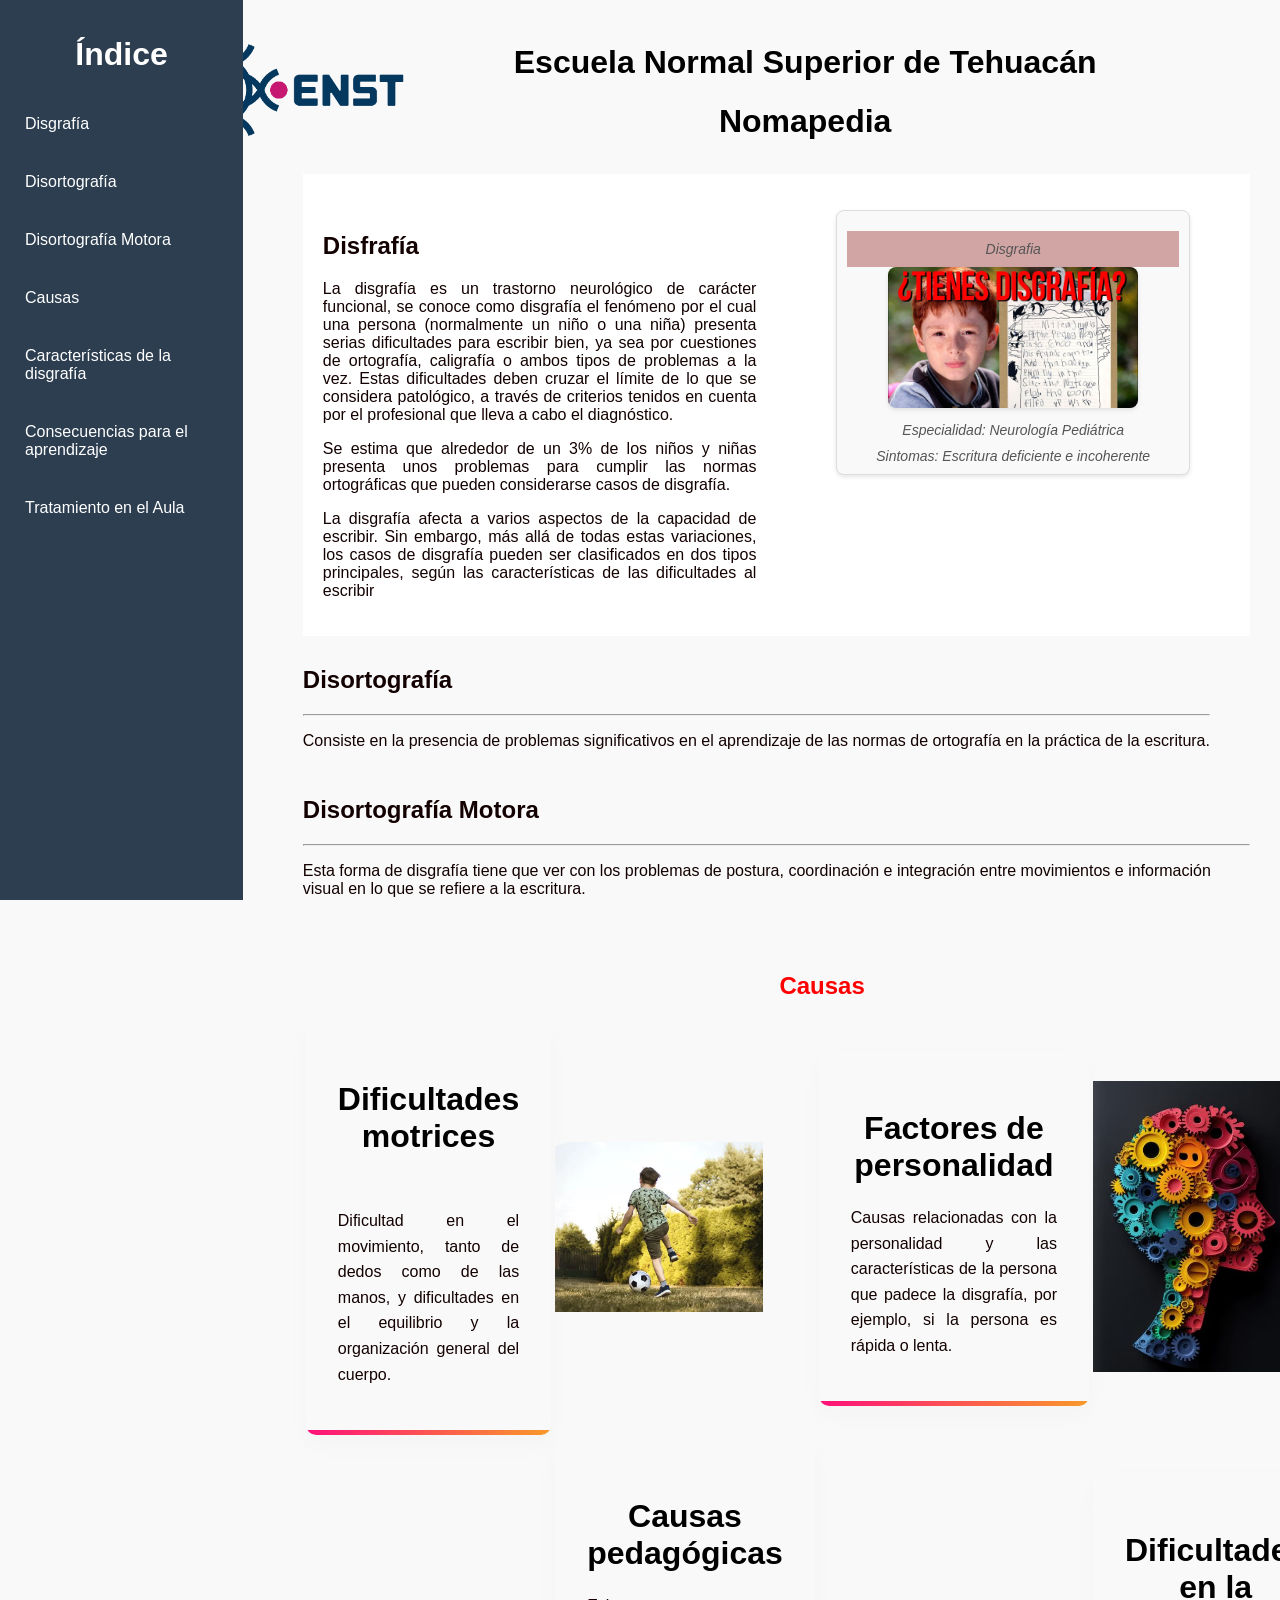
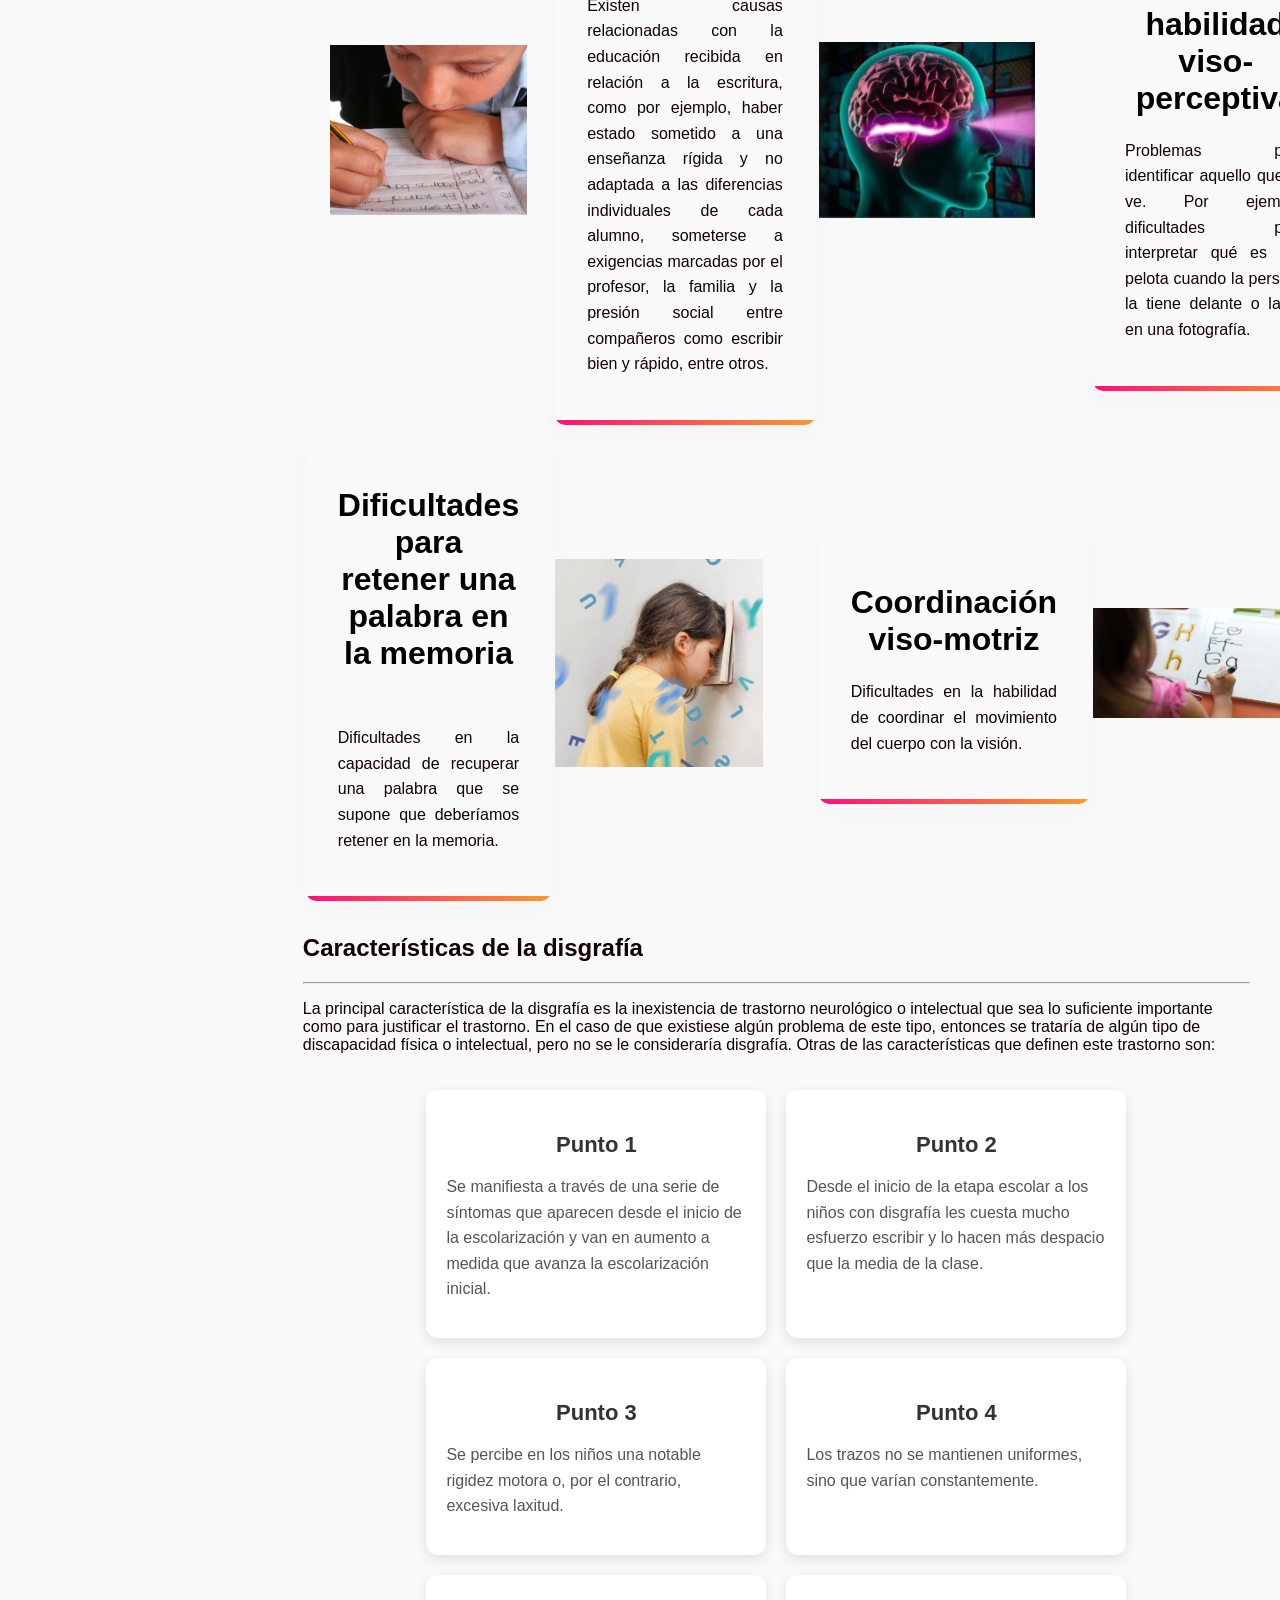
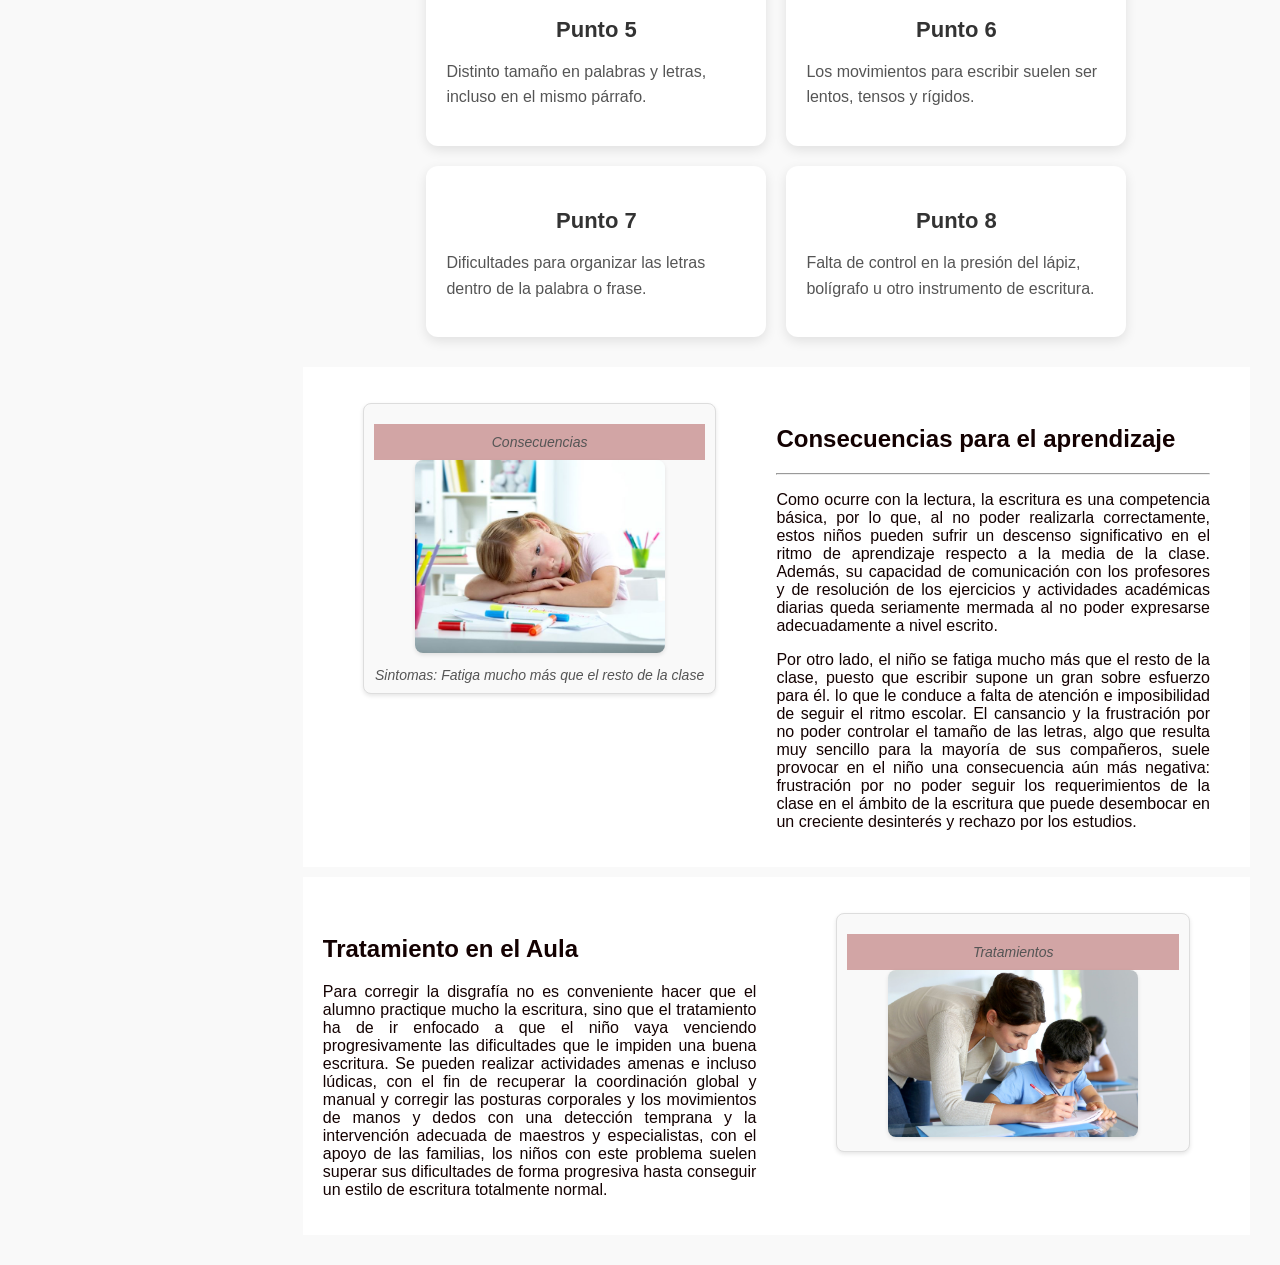
==== index.html @ fc8dc20e "Add files via upload" ====
<!DOCTYPE html>
<html lang="en">

<head>
  <meta charset="UTF-8">
  <meta name="viewport" content="width=device-width, initial-scale=1.0">
  <meta http-equiv="X-UA-Compatible" content="IE=edge">
  <link href="Diseños/slider.css" rel="stylesheet">
  <link href="Diseños/Style.css" rel="stylesheet">

  <title>Nomapedia</title>
</head>

<body>
  <!-- Menú fijo -->
  <div class="menu-bar">
    <h1>Índice</h1>
    <a href="#disgrafia">Disgrafía</a>
    <a href="#disortografia">Disortografía</a>
    <a href="#disortografia-motora">Disortografía Motora</a>
    <a href="#causas">Causas</a>
    <a href="#caracteristicas">Características de la disgrafía</a>
    <a href="#consecuencias">Consecuencias para el aprendizaje</a>
    <a href="#tratamiento">Tratamiento en el Aula</a>
  </div>

  <center>
    <table width="90%">
      <tr>
        <td align="right">
          <A href="https://enst.edu.mx/"><img id="image1" src="/Imagenes/normal.png"></A>
        </td>
        <td align="center">
          <h1 id="tec">Escuela Normal Superior de Tehuacán</h1>
          <h1 id="tec">Nomapedia</h1>

        </td>

        <td>

        </td>
      </tr>
    </table>
  </center>

  <div class="content">
    <section id="disgrafia">
      <div class="container">
        <!-- Bloque de texto -->
        <div class="text-block">
          <br>
          <h2>Disfrafía</h2>
          <p>
            La disgrafía es un trastorno neurológico de carácter funcional, se conoce como disgrafía el fenómeno por el
            cual
            una persona (normalmente un niño o una niña) presenta serias dificultades para escribir bien, ya sea por
            cuestiones de ortografía, caligrafía o ambos tipos de problemas a la vez. Estas dificultades deben cruzar el
            límite
            de lo que se considera patológico, a través de criterios tenidos en cuenta por el profesional que lleva a
            cabo
            el diagnóstico.
          </p>
          <p>
            Se estima que alrededor de un 3% de los niños y niñas presenta unos problemas para cumplir las normas
            ortográficas
            que pueden considerarse casos de disgrafía.
          </p>
          <p>
            La disgrafía afecta a varios aspectos de la capacidad de escribir. Sin embargo, más allá de todas estas
            variaciones, los casos de disgrafía pueden ser clasificados en dos tipos principales, según las
            características
            de las dificultades al escribir
          </p>
        </div>
        <!-- Imagen -->
        <div class="image-block">
          <figure>
            <figcaption class="disgrafia">Disgrafia</figcaption>
            <img id="image2" src="/Imagenes/Disgrafia.jpg" alt="Disgrafía">
            <figcaption>Especialidad: Neurología Pediátrica</figcaption>
            <figcaption>Sintomas: Escritura deficiente e incoherente</figcaption>
          </figure>
        </div>
      </div>
    </section>

    <section id="disortografia">
      <h2>Disortografía</h2>
      <hr>
      <p>
        Consiste en la presencia de problemas significativos en el aprendizaje de las normas de ortografía en la
        práctica de la escritura.
      </p>
    </section>

    <section id="disortografia-motora">
      <h2>Disortografía Motora</h2>
      <hr>
      <p>
        Esta forma de disgrafía tiene que ver con los problemas de postura, coordinación e integración entre
        movimientos
        e
        información visual en lo que se refiere a la escritura.
      </p>
    </section>

    <br>

    <section id="causas">
      <h1 style="text-align: center; color: red;">Causas</h1>
      <table id="tabla">
        <tr>
          <td>
            <div class="card1">
              <h2 class="heading">Dificultades motrices</h2>
              </p>
              <p>
                Dificultad en el movimiento, tanto de dedos como de las manos, y dificultades en el equilibrio y la
                organización general del cuerpo.
              </p>
            </div>
          </td>

          <td>
            <img id="neuro" src="/Imagenes/Dificultadmotriz.JPG"> </a>
          </td>

          <td>
            <div class="card1">
              <h2 class="heading">Factores de personalidad</h2>
              <p>
                Causas relacionadas con la personalidad y las características de la persona que padece la disgrafía,
                por
                ejemplo, si la persona es rápida o lenta.
              </p>
            </div>
          </td>
          <td>
            <img id="neuro" src="/Imagenes/Factoresdepersonalidad.JPG"> </img>
          </td>
        </tr>

        <tr id="tabla">
          <th>
            <div class="">
              <div class="">
                <img id="neuro" src="/Imagenes/CausasPedagogicas.jpg"> </img>
              </div>

            </div>
          </th>

          <td>
            <div class="card1">
              <h2 class="heading">Causas pedagógicas</h2>
              <p>
                Existen causas relacionadas con la educación recibida en relación a la escritura, como por ejemplo,
                haber estado sometido a una enseñanza rígida y no adaptada a las diferencias individuales de cada
                alumno, someterse a exigencias marcadas por el profesor, la familia y la presión social entre
                compañeros
                como escribir bien y rápido, entre otros.
              </p>
            </div>
          </td>

          <td>
            <img id="neuro" src="/Imagenes/Viso-perspectiva.JPG"> </img>
          </td>

          <td>
            <div class="card1">
              <h2 class="heading">Dificultades en la habilidad viso-perceptiva</h2>
              <p>
                Problemas para identificar aquello que se ve. Por ejemplo, dificultades para interpretar qué es una
                pelota cuando la persona la tiene delante o la ve en una fotografía.
              </p>
            </div>
          </td>
        </tr>

        <tr id="tabla">
          <td>
            <div class="card1">
              <h2 class="heading">Dificultades para retener una palabra en la memoria </h2>
              </p>
              <p>
                Dificultades en la capacidad de recuperar una palabra que se supone que deberíamos retener en la
                memoria.
              </p>
            </div>
          </td>

          <td>
            <img id="neuro" src="/Imagenes/Dificultades.JPG"> </img>
          </td>

          <td>
            <div class="card1">
              <h2 class="heading">Coordinación viso-motriz</h2>
              <p>
                Dificultades en la habilidad de coordinar el movimiento del cuerpo con la visión.
              </p>
            </div>
          </td>
          <td>
            <img id="neuro" src="/Imagenes/coordinacion.jpg"> </img>
          </td>
        </tr>
      </table>
    </section>

    <section id="caracteristicas">
      <h2>Características de la disgrafía</h2>
      <hr>
      <p>
        La principal característica de la disgrafía es la inexistencia de trastorno neurológico o intelectual que sea lo
        suficiente importante como para justificar el trastorno. En el caso de que existiese algún problema de este
        tipo,
        entonces se trataría de algún tipo de discapacidad física o intelectual, pero no se le consideraría disgrafía.
        Otras de las características que definen este trastorno son:
      </p>

      <!-- Contenedor de cartas -->
      <div class="cards-container">
        <div class="card">
          <h3 style="text-align: center;">Punto 1</h3>
          <p>Se manifiesta a través de una serie de síntomas que aparecen desde el inicio de la escolarización y van
            en aumento a medida que avanza la escolarización inicial.</p>
        </div>
        <div class="card">
          <h3 style="text-align: center;">Punto 2</h3>
          <p>Desde el inicio de la etapa escolar a los niños con disgrafía les cuesta mucho esfuerzo escribir y lo
            hacen más despacio que la media de la clase.</p>
        </div>
        <div class="card">
          <h3 style="text-align: center;">Punto 3</h3>
          <p>Se percibe en los niños una notable rigidez motora o, por el contrario, excesiva laxitud.</p>
        </div>
        <div class="card">
          <h3 style="text-align: center;">Punto 4</h3>
          <p>Los trazos no se mantienen uniformes, sino que varían constantemente.</p>
        </div>
        <div class="card">
          <h3 style="text-align: center;">Punto 5</h3>
          <p>Distinto tamaño en palabras y letras, incluso en el mismo párrafo.</p>
        </div>
        <div class="card">
          <h3 style="text-align: center;">Punto 6</h3>
          <p>Los movimientos para escribir suelen ser lentos, tensos y rígidos.</p>
        </div>
        <div class="card">
          <h3 style="text-align: center;">Punto 7</h3>
          <p>Dificultades para organizar las letras dentro de la palabra o frase.</p>
        </div>
        <div class="card">
          <h3 style="text-align: center;">Punto 8</h3>
          <p>Falta de control en la presión del lápiz, bolígrafo u otro instrumento de escritura.</p>
        </div>
      </div>
    </section>

    <section id="consecuencias">
      <div class="container">
        <!-- Imagen -->
        <div class="image-block">
          <figure>
            <figcaption class="disgrafia">Consecuencias</figcaption>
            <img id="image2" src="/Imagenes/Consecuencias.JPG" alt="Disgrafía">

            <figcaption>Sintomas: Fatiga mucho más que el resto de la clase</figcaption>
          </figure>
        </div>
        <!-- Bloque de texto -->
        <div class="text-block">
          <br>
          <h2>Consecuencias para el aprendizaje</h2>
          <hr>
          <p>
            Como ocurre con la lectura, la escritura es una competencia básica, por lo que, al no poder realizarla
            correctamente, estos niños pueden sufrir un descenso significativo en el ritmo de aprendizaje respecto a la
            media de la clase. Además, su capacidad de comunicación con los profesores y de resolución de los ejercicios
            y
            actividades académicas diarias queda seriamente mermada al no poder expresarse adecuadamente a nivel
            escrito.
          </p>
          <p>
            Por otro lado, el niño se fatiga mucho más que el resto de la clase, puesto que escribir supone un gran
            sobre
            esfuerzo para él. lo que le conduce a falta de atención e imposibilidad de seguir el ritmo escolar. El
            cansancio
            y la frustración por no poder controlar el tamaño de las letras, algo que resulta muy sencillo para la
            mayoría
            de sus compañeros, suele provocar en el niño una consecuencia aún más negativa: frustración por no poder
            seguir
            los requerimientos de la clase en el ámbito de la escritura que puede desembocar en un creciente desinterés
            y
            rechazo por los estudios.
          </p>
        </div>
      </div>
    </section>

    <section id="tratamiento">
      <div class="container">
        <!-- Bloque de texto -->
        <div class="text-block">
          <br>
          <h2>Tratamiento en el Aula</h2>
          <p>
            Para corregir la disgrafía no es conveniente hacer que el alumno practique mucho la escritura, sino que el
            tratamiento ha de ir enfocado a que el niño vaya venciendo progresivamente las dificultades que le impiden
            una buena escritura. Se pueden realizar actividades amenas e incluso lúdicas, con el fin de recuperar la
            coordinación global y manual y corregir las posturas corporales y los movimientos de manos y dedos con una
            detección temprana y la intervención adecuada de maestros y especialistas, con el apoyo de las familias, los
            niños con este problema suelen superar sus dificultades de forma progresiva hasta conseguir un estilo de
            escritura totalmente normal.
          </p>
        </div>
        <!-- Imagen -->
        <div class="image-block">
          <figure>
            <figcaption class="disgrafia">Tratamientos</figcaption>
            <img id="image2" src="/Imagenes/Tratamiento.jpg" alt="Disgrafía">
          </figure>
        </div>
      </div>
    </section>
</body>

</html>
---- Diseños/slider.css ----
body {
    font-family: Arial, sans-serif;
    margin: 0;
    padding: 0;
    background-color: #f4f4f4;
}

.menu-bar {
    display: flex;
    position: fixed;
    flex-direction: column;
    top: 0;
    left: 0;
    width: 19%;
    height: 100%;
    background-color: #2c3e50;
    color: white;
    padding: 15px;
    box-sizing: border-box;
}

.menu-bar h1 {
    text-align: center;
}

.menu-bar a {
    display: block;
    color: white;
    text-decoration: none;
    margin: 10px 0;
    padding: 10px;
    border-radius: 5px;
    transition: background-color 0.3s;
}

.menu-bar a:hover {
    background-color: #34495e;
}

.content {
    margin-left: 22%;
    padding: 20px;
}

.container {
    display: flex;
    justify-content: space-between;
    flex-wrap: wrap;
    gap: 20px;
}

.text-block,
.image-block {
    flex: 1 1 calc(50% - 20px);
}

.text-block p {
    text-align: justify;
}



#image {
    width: 100px;
}

#image1 {
    width: 250px;
}

#image2 {
    width: 250px;
}

#neuro {
    max-width: 80%;
}



.cards-container {
    display: flex;
    flex-wrap: wrap;
    justify-content: center;
    gap: 20px;
    padding: 20px;
}

.card {
    width: 300px;
    padding: 20px;
    background-color: #ffffff;
    border-radius: 12px;
    box-shadow: 0 4px 12px rgba(0, 0, 0, 0.1);
    transition: transform 0.3s ease, background 0.3s ease;
    cursor: pointer;
    animation: bounceIn 1s ease forwards;
}

.card:hover {
    transform: scale(1.1) rotate(-2deg);
    background: linear-gradient(135deg, #ff9a9e, #fad0c4, #fad0c4);
}

.card h3 {
    font-size: 22px;
    color: #333;
    margin-bottom: 10px;
}

.card p {
    font-size: 16px;
    color: #555;
    line-height: 1.6;
}

/* Animaciones */
@keyframes bounceIn {
    from {
        opacity: 0;
        transform: translateY(50px);
    }

    50% {
        transform: translateY(-10px);
    }

    to {
        opacity: 1;
        transform: translateY(0);
    }
}

@keyframes fadeInDown {
    from {
        opacity: 0;
        transform: translateY(-30px);
    }

    to {
        opacity: 1;
        transform: translateY(0);
    }
}

.card:nth-child(1) {
    animation-delay: 1.0s;
}

.card:nth-child(2) {
    animation-delay: 2.0s;
}

.card:nth-child(3) {
    animation-delay: 3.0s;
}

.card:nth-child(4) {
    animation-delay: 4.0s;
}

.card:nth-child(5) {
    animation-delay: 5.0s;
}

.card:nth-child(6) {
    animation-delay: 6.0s;
}

.card:nth-child(7) {
    animation-delay: 7.0s;
}

.card:nth-child(8) {
    animation-delay: 8.0s;
}

.card1 {
    position: relative;
    display: flex;
    flex-direction: column;
    align-items: center;
    justify-content: flex-start;
    width: auto;
    box-shadow: 0 10px 20px rgba(235, 232, 232, 0.2);
    padding: 32px;
    overflow: hidden;
    border-radius: 10px;
    transition: all 0.5s cubic-bezier(0.23, 1, 0.320, 1);
}

.card1 .heading {
    text-align: center;
    font-weight: 100;
    font-size: 1.5rem;
    /* Ajusta el tamaño según sea necesario */
    margin-bottom: 5px;
}

.card1 p {
    text-align: justify;
    /* Justifica el texto */
    line-height: 1.6;
    /* Mejora la legibilidad */
    color: #130101;
}

.card1 h2 {
    margin-bottom: 0px;
    /* Espacio entre el título y el texto */
    font-weight: 100;
    font-size: 5px;
    /* Tamaño del título */
    text-align: center;
    /* Centra el texto del título */
    color: #000000;
    /* Color del título */
}

.content {
    display: flex;
    flex-wrap: wrap;
    justify-content: auto;
    gap: 10px;
    padding: 10px;
    color: #130101;
    transition: all 0.5s cubic-bezier(0.23, 1, 0.320, 1);
}

.content .heading {
    font-weight: 700;
    font-size: 32px;
}

.content .para {
    line-height: 1.5;
}

.content .tipo {
    text-align: start;
    line-height: 1.5;
    display: flex;
}

.card1::before {
    content: "";
    position: absolute;
    left: 0;
    bottom: 0;
    width: 100%;
    height: 5px;
    background: linear-gradient(-45deg, #f89b29 0%, #ff0f7b 100%);
    z-index: -1;
    transition: all 0.5s cubic-bezier(0.23, 1, 0.320, 1);
}

.card1:hover::before {
    height: 90%;
}
---- Diseños/Style.css ----
body {
    font-family: Arial, sans-serif;
    background-color: #f9f9f9;
    margin: 0;
    padding: 20px;
}

.disgrafia {
    font-family: Arial;
    background-color: #86000056;
    padding: 10px;
    font-size: 10px;
    color: aqua;
}

/* Contenedor principal */
.container {
    display: flex;
    justify-content: space-between;
    align-items: flex-start;
    background-color: #ffffff;
    padding: 20px;
}

/* Bloque de texto */
.text-block {
    width: 65%;
    padding-right: 20px;
}

/* Bloque de imagen */
.image-block {
    width: 30%;
}

.image-block img {
    max-width: 100%;
    border-radius: 8px;
    box-shadow: 0 2px 4px rgba(0, 0, 0, 0.1);
}

/* Estilo para el bloque de la imagen */
.image-block figure {
    border: 1px solid #ddd;
    padding: 10px;
    border-radius: 8px;
    background-color: #f9f9f9;
    text-align: center;
    box-shadow: 0 2px 4px rgba(0, 0, 0, 0.1);
}

/* Imagen dentro del figure */
.image-block figure img {
    max-width: 100%;
    border-radius: 8px;
}

/* Texto debajo de la imagen */
.image-block figure figcaption {
    font-size: 14px;
    color: #555;
    margin-top: 10px;
    font-style: italic;
}

/* Estilo para el bloque de sección */
.section-block {
    margin-top: 30px;
    padding: 10px;
    background-color: #f9f9f9;

}

/* Título */
.section-block h2 {
    font-size: 24px;
    margin-bottom: 10px;
    color: #333;
}

/* Línea debajo del título */
.section-block hr {
    border: none;
    border-top: 2px solid #ddd;
    margin-bottom: 15px;
}

/* Párrafo de texto */
.section-block p {
    font-size: 16px;
    line-height: 1.6;
    color: #555;
}
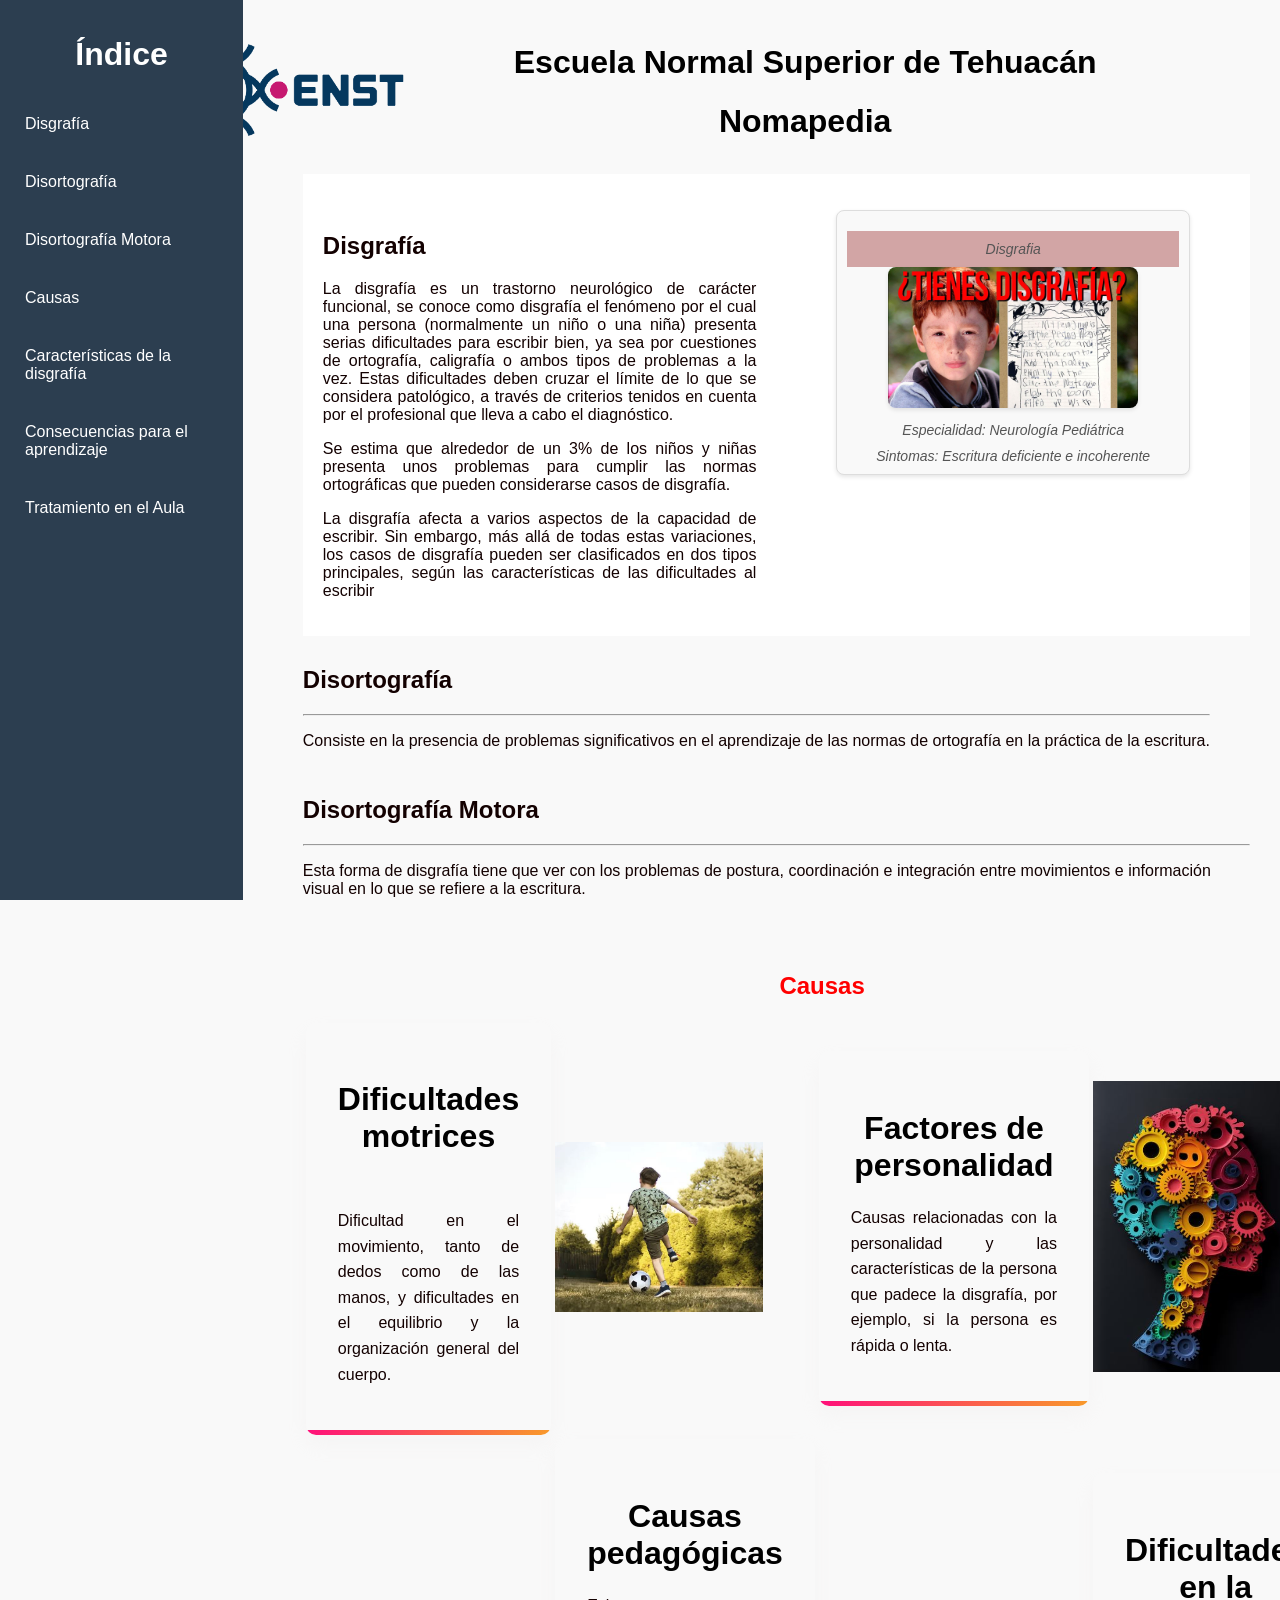
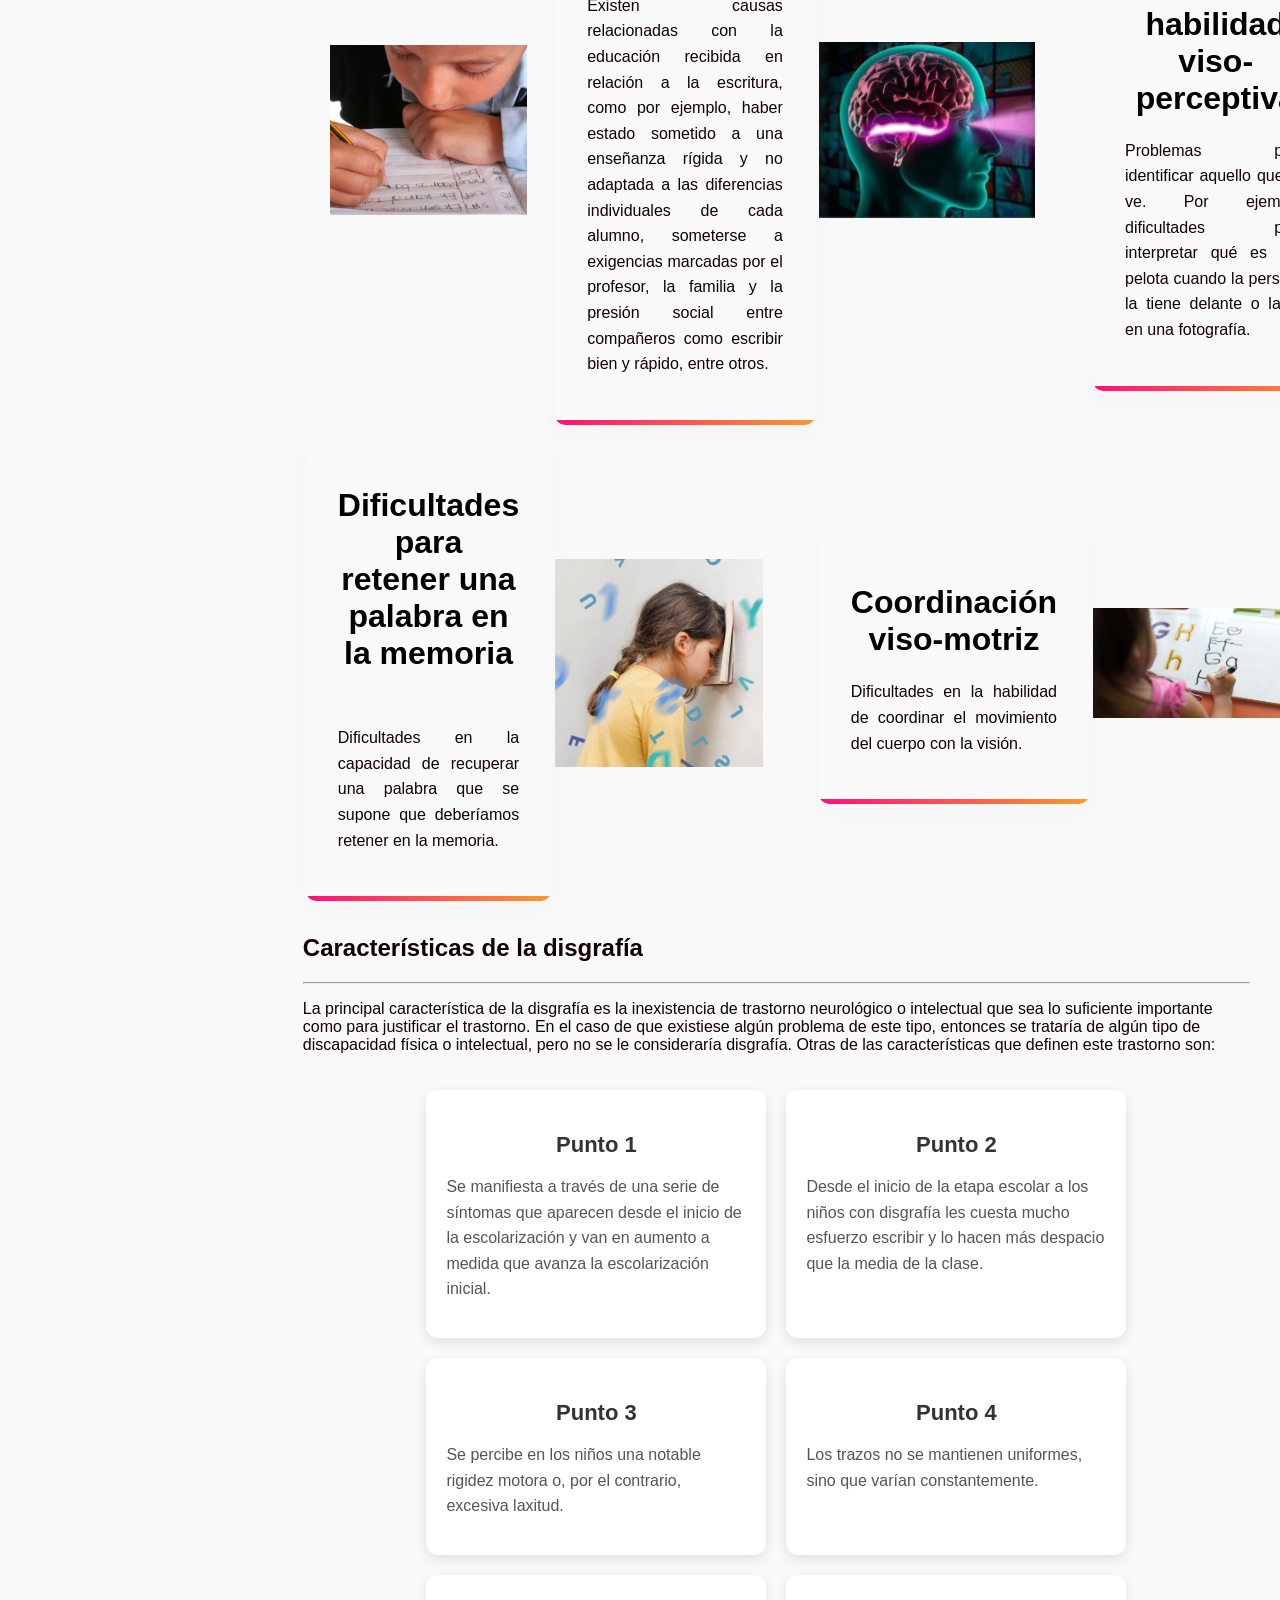
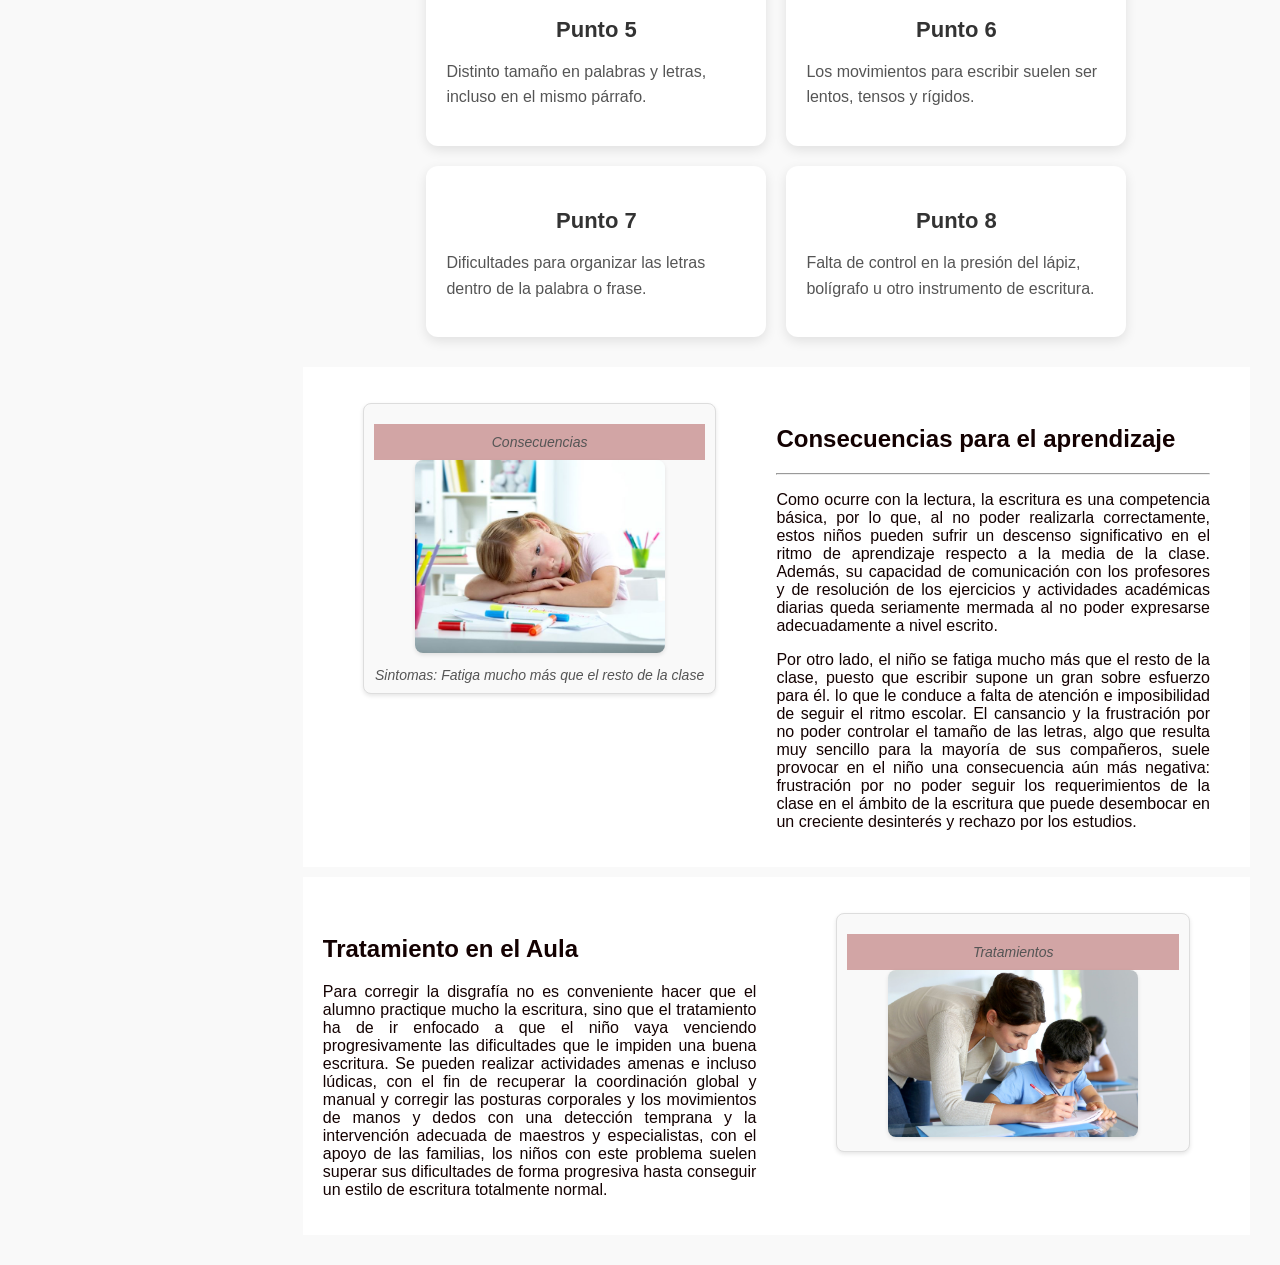
==== commit 3f256050: "Update index.html" ====
--- a/index.html
+++ b/index.html
@@ -28,7 +28,7 @@
     <table width="90%">
       <tr>
         <td align="right">
-          <A href="https://enst.edu.mx/"><img id="image1" src="/Imagenes/normal.png"></A>
+          <A href="https://enst.edu.mx/"><img id="image1" src="normal.png"></A>
         </td>
         <td align="center">
           <h1 id="tec">Escuela Normal Superior de Tehuacán</h1>
@@ -49,7 +49,7 @@
         <!-- Bloque de texto -->
         <div class="text-block">
           <br>
-          <h2>Disfrafía</h2>
+          <h2>Disgrafía</h2>
           <p>
             La disgrafía es un trastorno neurológico de carácter funcional, se conoce como disgrafía el fenómeno por el
             cual
@@ -76,7 +76,7 @@
         <div class="image-block">
           <figure>
             <figcaption class="disgrafia">Disgrafia</figcaption>
-            <img id="image2" src="/Imagenes/Disgrafia.jpg" alt="Disgrafía">
+            <img id="image2" src="Disgrafia.jpg" alt="Disgrafía">
             <figcaption>Especialidad: Neurología Pediátrica</figcaption>
             <figcaption>Sintomas: Escritura deficiente e incoherente</figcaption>
           </figure>
@@ -122,7 +122,7 @@
           </td>
 
           <td>
-            <img id="neuro" src="/Imagenes/Dificultadmotriz.JPG"> </a>
+            <img id="neuro" src="Dificultadmotriz.JPG"> </a>
           </td>
 
           <td>
@@ -136,7 +136,7 @@
             </div>
           </td>
           <td>
-            <img id="neuro" src="/Imagenes/Factoresdepersonalidad.JPG"> </img>
+            <img id="neuro" src="Factoresdepersonalidad.JPG"> </img>
           </td>
         </tr>
 
@@ -144,7 +144,7 @@
           <th>
             <div class="">
               <div class="">
-                <img id="neuro" src="/Imagenes/CausasPedagogicas.jpg"> </img>
+                <img id="neuro" src="CausasPedagogicas.jpg"> </img>
               </div>
 
             </div>
@@ -164,7 +164,7 @@
           </td>
 
           <td>
-            <img id="neuro" src="/Imagenes/Viso-perspectiva.JPG"> </img>
+            <img id="neuro" src="Viso-perspectiva.JPG"> </img>
           </td>
 
           <td>
@@ -191,7 +191,7 @@
           </td>
 
           <td>
-            <img id="neuro" src="/Imagenes/Dificultades.JPG"> </img>
+            <img id="neuro" src="Dificultades.JPG"> </img>
           </td>
 
           <td>
@@ -203,7 +203,7 @@
             </div>
           </td>
           <td>
-            <img id="neuro" src="/Imagenes/coordinacion.jpg"> </img>
+            <img id="neuro" src="coordinacion.jpg"> </img>
           </td>
         </tr>
       </table>
@@ -265,7 +265,7 @@
         <div class="image-block">
           <figure>
             <figcaption class="disgrafia">Consecuencias</figcaption>
-            <img id="image2" src="/Imagenes/Consecuencias.JPG" alt="Disgrafía">
+            <img id="image2" src="Consecuencias.JPG" alt="Disgrafía">
 
             <figcaption>Sintomas: Fatiga mucho más que el resto de la clase</figcaption>
           </figure>
@@ -320,11 +320,11 @@
         <div class="image-block">
           <figure>
             <figcaption class="disgrafia">Tratamientos</figcaption>
-            <img id="image2" src="/Imagenes/Tratamiento.jpg" alt="Disgrafía">
+            <img id="image2" src="Tratamiento.jpg" alt="Disgrafía">
           </figure>
         </div>
       </div>
     </section>
 </body>
 
-</html>+</html>
